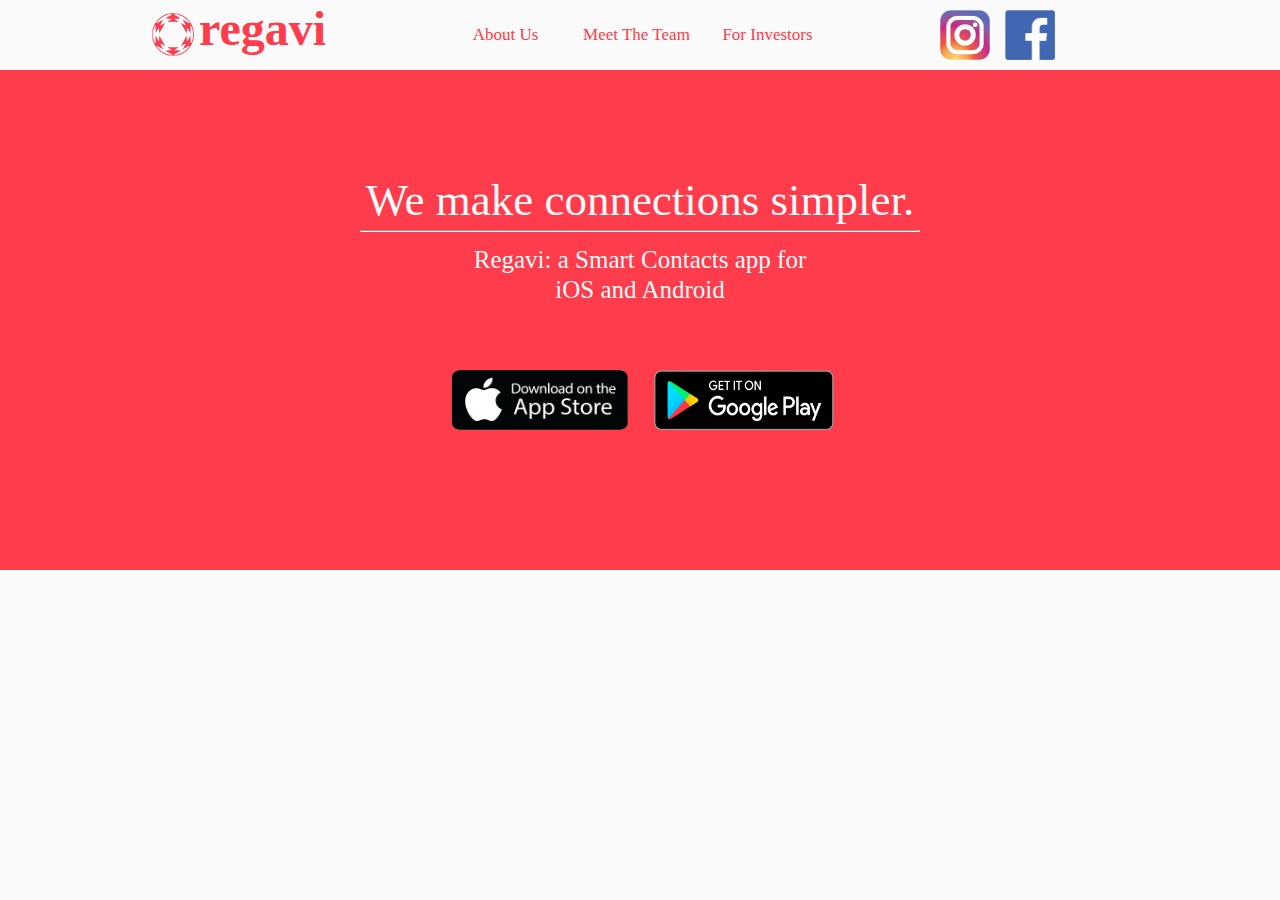
==== index.html @ 865686ef "Secondt commit" ====
<!doctype html>
<html>
<head>
    <title>Regavi | Smart Contacts</title>
    <link rel="stylesheet" type="text/css" href="index.css">
</head>

<body>
    <div class="container">
        <div class="logo_name">
            <a href="Homepage.html"><img id="regavi_logo" src="regavi.jpg" alt="Regavi Logo"></a>
            <a href="Homepage.html"><p id="name">regavi</p></a>
        </div>
        <div class="header_links">
            <div class="links">
                <a href="">About Us</a>
            </div>
             <div class="links">
                <a href="">Meet The Team</a>
            </div>
            <div class="links">
                <a href="">For Investors</a>
            </div>
        </div>
        <div class="social_links">
            <a href="google.com"><img id="facebook_logo" src="facebook.jpg" alt="Facebook logo"></a>
            <a href="google.com"><img id="instagram_logo" src="instagram.jpg" alt="Instagram logo"></a>
        </div> 
    </div>
<!------------------------------------------------------------------------------------------>
    <div class="container2">
        <div class="mission">
            <p class="mission_p">We make connections simpler.</p>
            <hr>
        </div>
        <div class="description">
            <p class="description_p">Regavi: a Smart Contacts app for iOS and Android</p>
        </div>
        <div class="download">
            <a href="https://itunes.apple.com/us/app/regavi/id1360591935?mt=8"><img id="app_store" src="app_store.jpg" alt="App Store"></a>
            <a href="https://play.google.com/store/apps/details?id=com.regavi.java.regavi3&hl=en_SG"><img id="google_play" src="google_play.jpg" alt="Google Play"></a>
        </div>
    </div>
    

</body>
</html>
---- index.css ----
body, html {
   background-color: #fafafa; 
}

@media screen and (max-width:900px) {
    .container {
        background-color: rebeccapurple;
    }

}

.container {
    height: 70px;
    width: 1000px;
    top: 0px; 
    bottom: 0px; 
    left: 0px;
    right: 0px;
    position: fixed; 
    margin-right: auto; 
    margin-left: auto;
    background-color: #fafafa;  
    min-width: 700px;
}

.logo_name {
    position: absolute; 
    height: 70px;
    display: inline;  
    left: 10px;  
}

#regavi_logo {
    display: inline;
    position: relative;
    height: 45px;
    width: 45px;
    top: 12px; 
}

#name {
    display: inline;
    position: relative;
    color: #ff3c4b; 
    font-weight: 700; 
    font-size: 3em;
    font-family:
}

.header_links {
    position: absolute;  
    height: 70px;
    width: 400px;
    display: inline;  
    left: 300px;  
}

.links {
    float: left;
    width: 131px; 
    height: 70px; 
    text-align: center;
    vertical-align: middle; 
    line-height: 70px; 
    color: #ff3c4b; 
    font-size: 17px; 
}

a {
    text-decoration: none; 
    color: #ff3c4b;
}

.social_links {
    position: absolute; 
    height: 70px;
    width: 180px;
    display: inline;  
    left: 750px;  
}

#facebook_logo, #instagram_logo {
    width: 50px; 
    height: 50px;
    position: relative;
    top: 10px; 
    float: right;
    margin-right: 15px; 
}
/*-----------------------*/
.container2 {
    height: 500px;
    width: 100%;
    top: 70px; 
    bottom: 0px; 
    left: 0px;
    right: 0px;
    position: fixed; 
    margin-right: auto; 
    margin-left: auto;
    background-color: #ff3c4b;  
    min-width: 700px;
}

.mission {
    top: 70px; 
    bottom: 0px; 
    left: 0px;
    right: 0px;
    position: absolute; 
    margin-right: auto; 
    margin-left: auto; 
    height: 70px; 
    width: 560px;
}

.mission_p {
    text-align: center; 
    vertical-align: middle; 
    line-height: 30px; 
    color: #fafafa; 
    font-size: 45px; 
    font-weight: 450;
}

hr {
    position: relative;
    bottom: 30px; 
}

.description {
    top: 150px; 
    bottom: 0px; 
    left: 0px;
    right: 0px;
    position: absolute; 
    margin-right: auto; 
    margin-left: auto; 
    height: 70px; 
    width: 360px;
}

.description_p {
    text-align: center; 
    vertical-align: middle; 
    line-height: 30px; 
    color: #fafafa;
    font-size: 25px; 
}

.download {
    top: 300px; 
    bottom: 0px; 
    left: 0px;
    right: 0px;
    position: absolute; 
    margin-right: auto; 
    margin-left: auto; 
    height: 70px; 
    width: 420px;
}

#app_store, #google_play {
    width: 180px; 
    height: 60px;
    margin-left: 20px; 
}
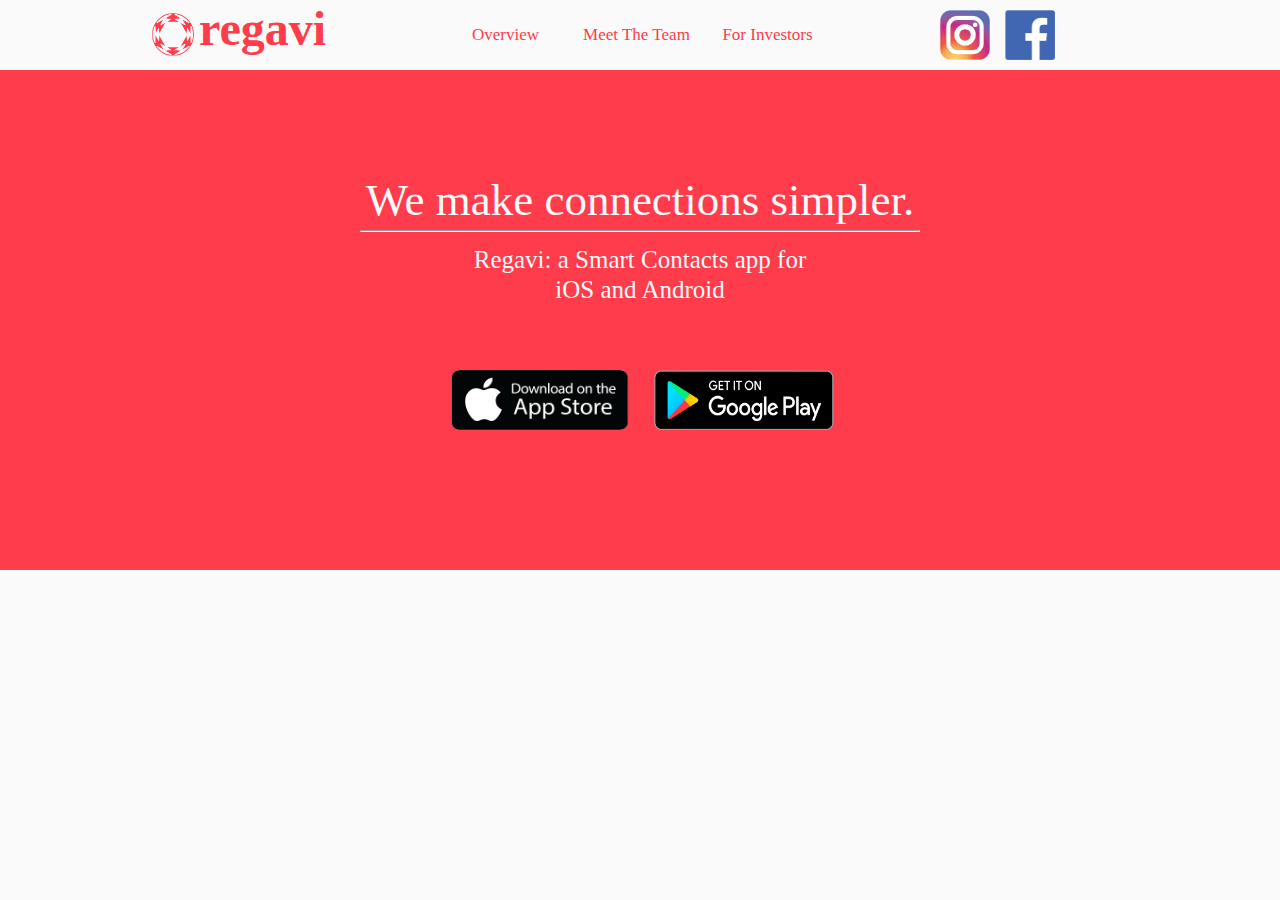
==== commit 9b842afc: "add overview page" ====
--- a/index.html
+++ b/index.html
@@ -1,19 +1,19 @@
 <!doctype html>
 <html>
 <head>
-    <title>Regavi | Smart Contacts</title>
+    <title>Regavi | Home</title>
     <link rel="stylesheet" type="text/css" href="index.css">
 </head>
 
 <body>
     <div class="container">
         <div class="logo_name">
-            <a href="Homepage.html"><img id="regavi_logo" src="regavi.jpg" alt="Regavi Logo"></a>
-            <a href="Homepage.html"><p id="name">regavi</p></a>
+            <a href="index.html"><img id="regavi_logo" src="regavi.jpg" alt="Regavi Logo"></a>
+            <a href="index.html"><p id="name">regavi</p></a>
         </div>
         <div class="header_links">
             <div class="links">
-                <a href="">About Us</a>
+                <a href="overview.html">Overview</a>
             </div>
              <div class="links">
                 <a href="">Meet The Team</a>
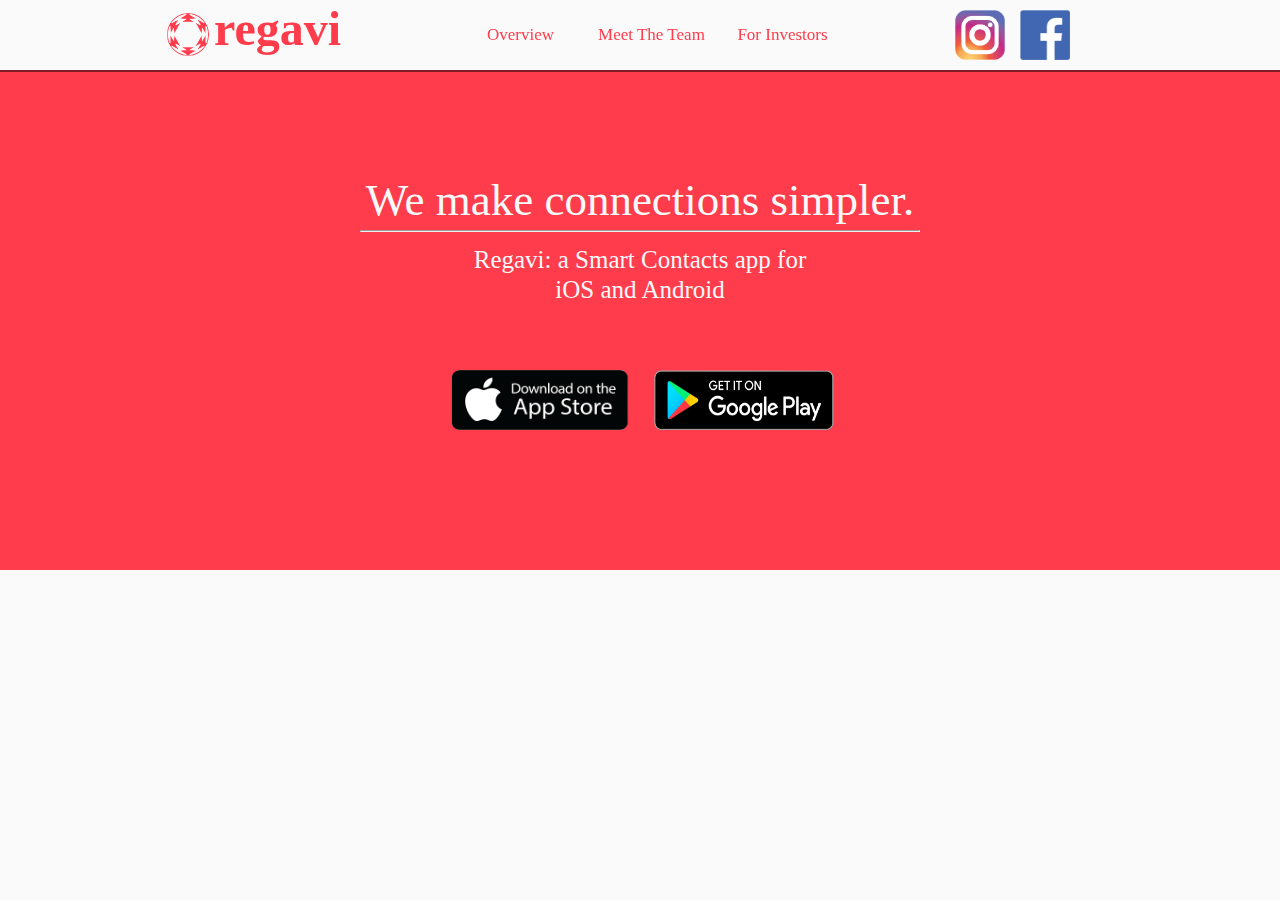
==== commit 73e21cb3: "overview page" ====
--- a/index.html
+++ b/index.html
@@ -6,6 +6,7 @@
 </head>
 
 <body>
+<div class="behind_white">
     <div class="container">
         <div class="logo_name">
             <a href="index.html"><img id="regavi_logo" src="regavi.jpg" alt="Regavi Logo"></a>
@@ -27,6 +28,7 @@
             <a href="google.com"><img id="instagram_logo" src="instagram.jpg" alt="Instagram logo"></a>
         </div> 
     </div>
+</div>
 <!------------------------------------------------------------------------------------------>
     <div class="container2">
         <div class="mission">
--- a/index.css
+++ b/index.css
@@ -9,9 +9,22 @@
 
 }
 
+.behind_white {
+    height: 70px;
+    width: 100%;
+    top: 0px; 
+    bottom: 0px; 
+    left: 0px;
+    right: 0px;
+    position: fixed;
+    background-color: #fafafa; 
+    z-index: 3; 
+    box-shadow: 0px 0px 0px 2px rgba(0, 0, 0, 0.5);
+}
+
 .container {
     height: 70px;
-    width: 1000px;
+    width: 970px;
     top: 0px; 
     bottom: 0px; 
     left: 0px;
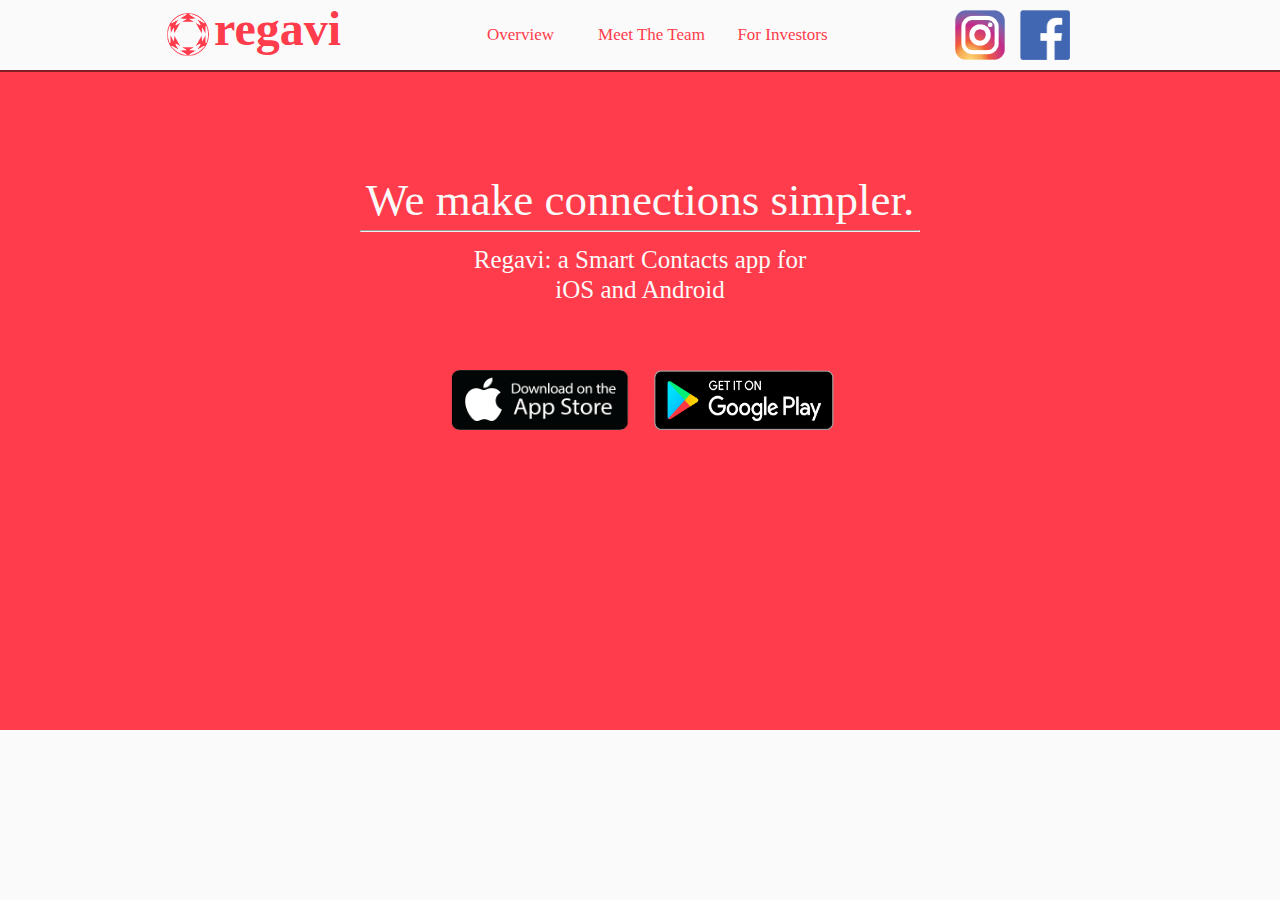
==== commit 9c50a6c3: "Added footer onto homepage" ====
--- a/index.html
+++ b/index.html
@@ -42,7 +42,33 @@
             <a href="https://itunes.apple.com/us/app/regavi/id1360591935?mt=8"><img id="app_store" src="app_store.jpg" alt="App Store"></a>
             <a href="https://play.google.com/store/apps/details?id=com.regavi.java.regavi3&hl=en_SG"><img id="google_play" src="google_play.jpg" alt="Google Play"></a>
         </div>
+        <div class="footer">
+            <div class="policy_links">
+                <div class="policy_row">
+                    <div class="policy_column">
+                        <a id="incorporated">Ⓒ 2018 Regavi Inc.</a>
+                    </div>
+                    <div class="policy_column">
+                        <a href="">Privacy Policy</a>
+                    </div>
+                    <div class="policy_column">
+                        <a href="">Terms of Service</a>
+                    </div>
+                    <div class="policy_column">
+                        <a href="">Other Terms & Policies</a>
+                    </div>
+                </div>
+
+            </div>
+            <div class="language_select">
+                <button class="dropdown_button">English (US)</button>
+            </div>
+            
+        </div>
     </div>
+
+
+
     
 
 </body>
--- a/index.css
+++ b/index.css
@@ -1,5 +1,6 @@
 body, html {
    background-color: #fafafa; 
+   overflow: scroll; 
 }
 
 @media screen and (max-width:900px) {
@@ -79,7 +80,7 @@
     font-size: 17px; 
 }
 
-a {
+.header_links a, .logo_name a {
     text-decoration: none; 
     color: #ff3c4b;
 }
@@ -102,7 +103,7 @@
 }
 /*-----------------------*/
 .container2 {
-    height: 500px;
+    height: 660px;
     width: 100%;
     top: 70px; 
     bottom: 0px; 
@@ -113,6 +114,7 @@
     margin-left: auto;
     background-color: #ff3c4b;  
     min-width: 700px;
+    overflow-y: scroll; 
 }
 
 .mission {
@@ -178,3 +180,63 @@
     height: 60px;
     margin-left: 20px; 
 }
+/*-----------------------*/
+.footer {
+    width: 100%;
+    height: 70px;
+    background-color: #fafafa;
+    position: relative;
+    top: 660px;  
+}
+
+.policy_links {
+    position: absolute; 
+    left: 180px;
+    width: 650px; 
+    height: 70px;
+}
+
+.policy_row {
+    width: 100%;
+    height: 70px; 
+}
+
+.policy_column {
+    text-align: center; 
+    line-height: 70px;
+    vertical-align: middle ;
+    float: left;
+    width: 25%;
+    height: 70px; 
+    font-size: 14px;
+}
+
+.policy_column a  {
+    color: black;
+    text-decoration: none; 
+}
+
+.policy_column a:hover {
+    color: gray;
+}
+
+#incorporated {
+    color: gray; 
+}
+
+.language_select {
+    height: 70px;
+    width: 200px;
+    position: absolute; 
+    left: 1000px;
+    text-align: center; 
+    line-height: 70px; 
+    vertical-align: middle; 
+}
+
+.dropdown_button {
+    border-radius: 3px; 
+    font-size: 15px;  
+    font-weight: 100; 
+}
+
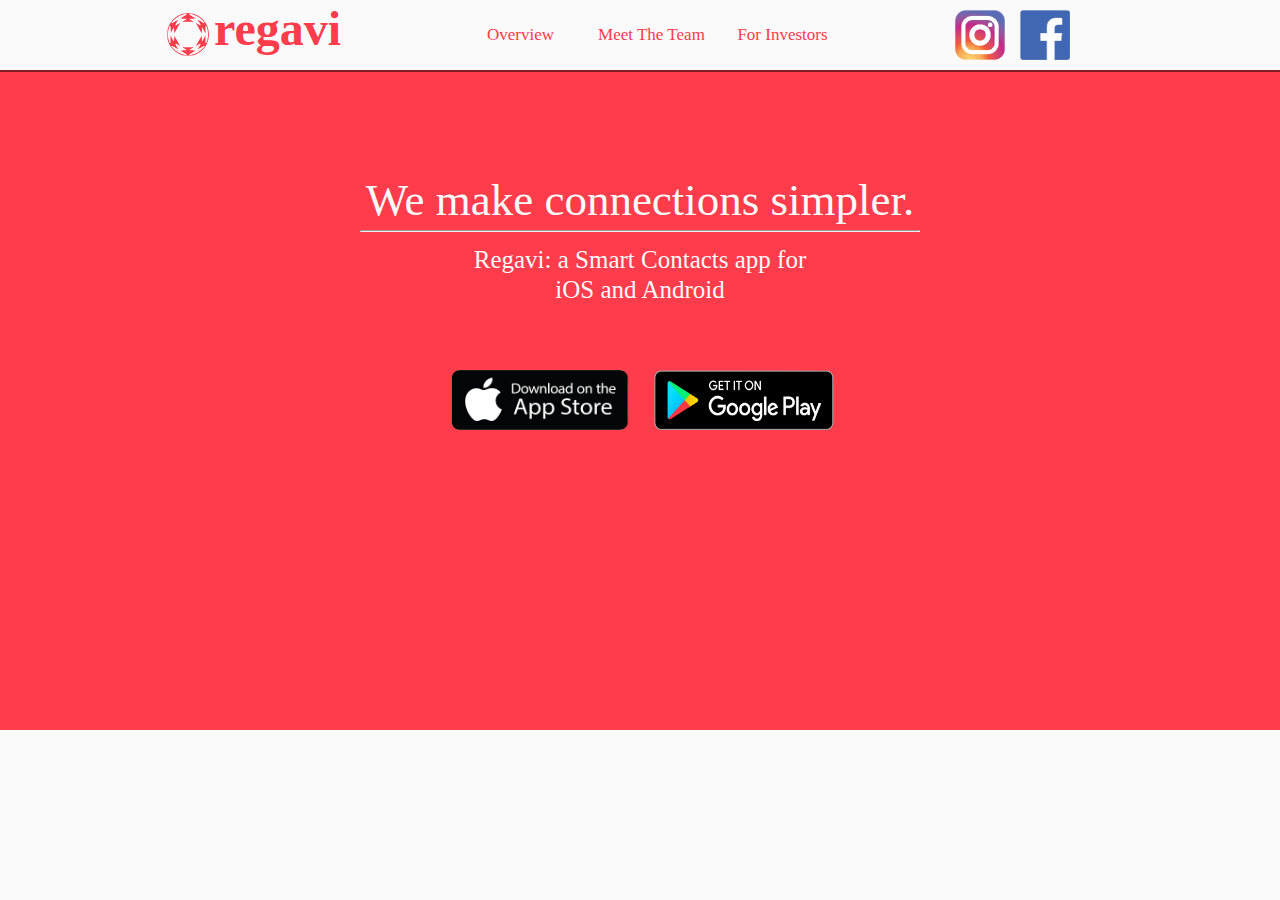
==== commit a88429a0: "Images at the bottom of overview. Phone screenshots added to overview" ====
--- a/index.html
+++ b/index.html
@@ -17,15 +17,15 @@
                 <a href="overview.html">Overview</a>
             </div>
              <div class="links">
-                <a href="">Meet The Team</a>
+                <a href="meettheteam.html">Meet The Team</a>
             </div>
             <div class="links">
                 <a href="">For Investors</a>
             </div>
         </div>
         <div class="social_links">
-            <a href="google.com"><img id="facebook_logo" src="facebook.jpg" alt="Facebook logo"></a>
-            <a href="google.com"><img id="instagram_logo" src="instagram.jpg" alt="Instagram logo"></a>
+            <a href="https://www.facebook.com/regavistyle/"><img id="facebook_logo" src="facebook.jpg" alt="Facebook logo"></a>
+            <a href="https://www.instagram.com/regavistyle/"><img id="instagram_logo" src="instagram.jpg" alt="Instagram logo"></a>
         </div> 
     </div>
 </div>
@@ -58,12 +58,10 @@
                         <a href="">Other Terms & Policies</a>
                     </div>
                 </div>
-
             </div>
             <div class="language_select">
                 <button class="dropdown_button">English (US)</button>
             </div>
-            
         </div>
     </div>
 
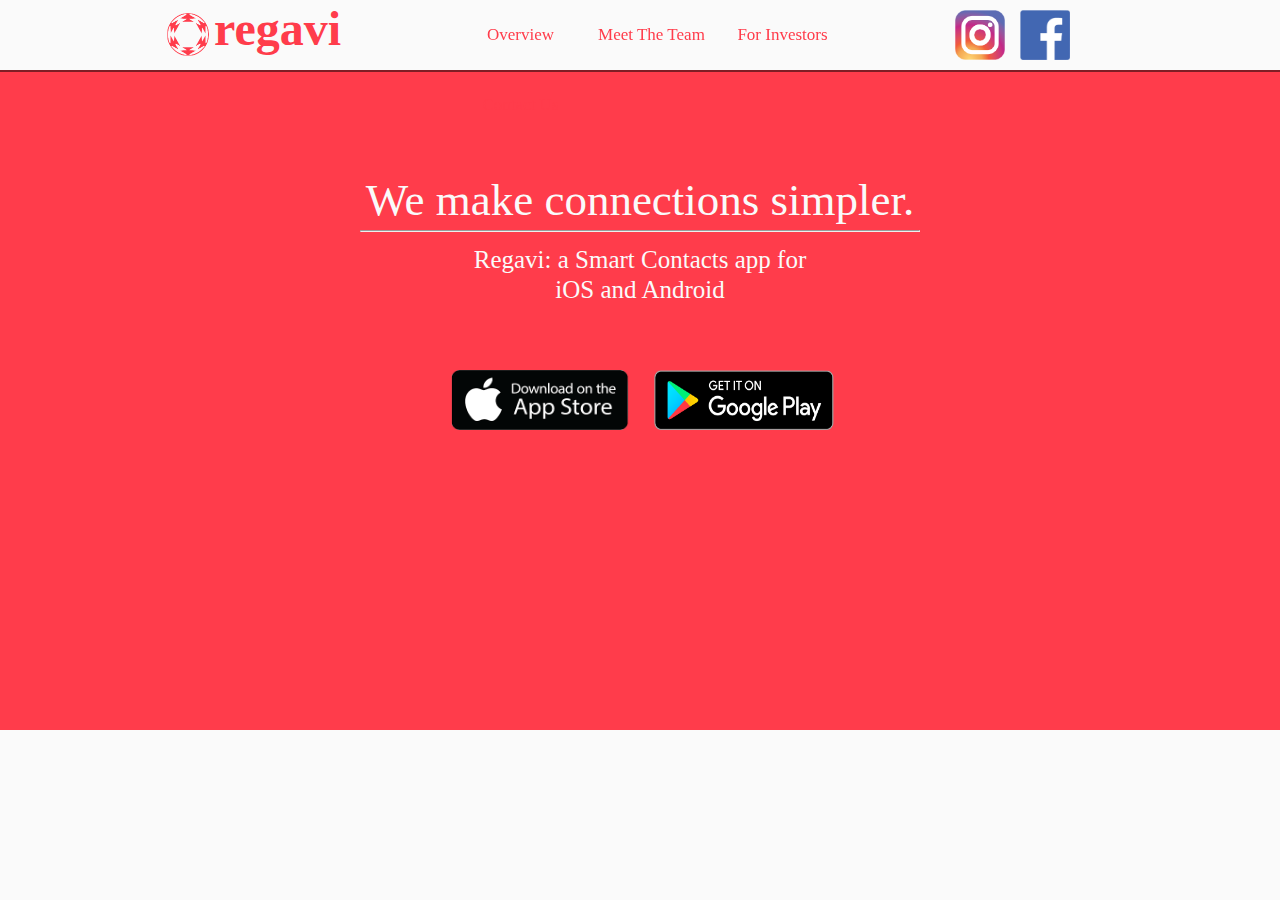
==== commit d7833265: "Added contact us link, policy page done" ====
--- a/index.html
+++ b/index.html
@@ -20,7 +20,10 @@
                 <a href="meettheteam.html">Meet The Team</a>
             </div>
             <div class="links">
-                <a href="">For Investors</a>
+                <a href="investors.html">For Investors</a>
+            </div>
+            <div class="links">
+                <a href="contact.html">Contact Us</a>
             </div>
         </div>
         <div class="social_links">
@@ -49,25 +52,11 @@
                         <a id="incorporated">Ⓒ 2018 Regavi Inc.</a>
                     </div>
                     <div class="policy_column">
-                        <a href="">Privacy Policy</a>
-                    </div>
-                    <div class="policy_column">
-                        <a href="">Terms of Service</a>
-                    </div>
-                    <div class="policy_column">
-                        <a href="">Other Terms & Policies</a>
+                        <a href="privacy.html">Privacy Policy</a>
                     </div>
                 </div>
             </div>
-            <div class="language_select">
-                <button class="dropdown_button">English (US)</button>
-            </div>
         </div>
     </div>
-
-
-
-    
-
 </body>
 </html>
